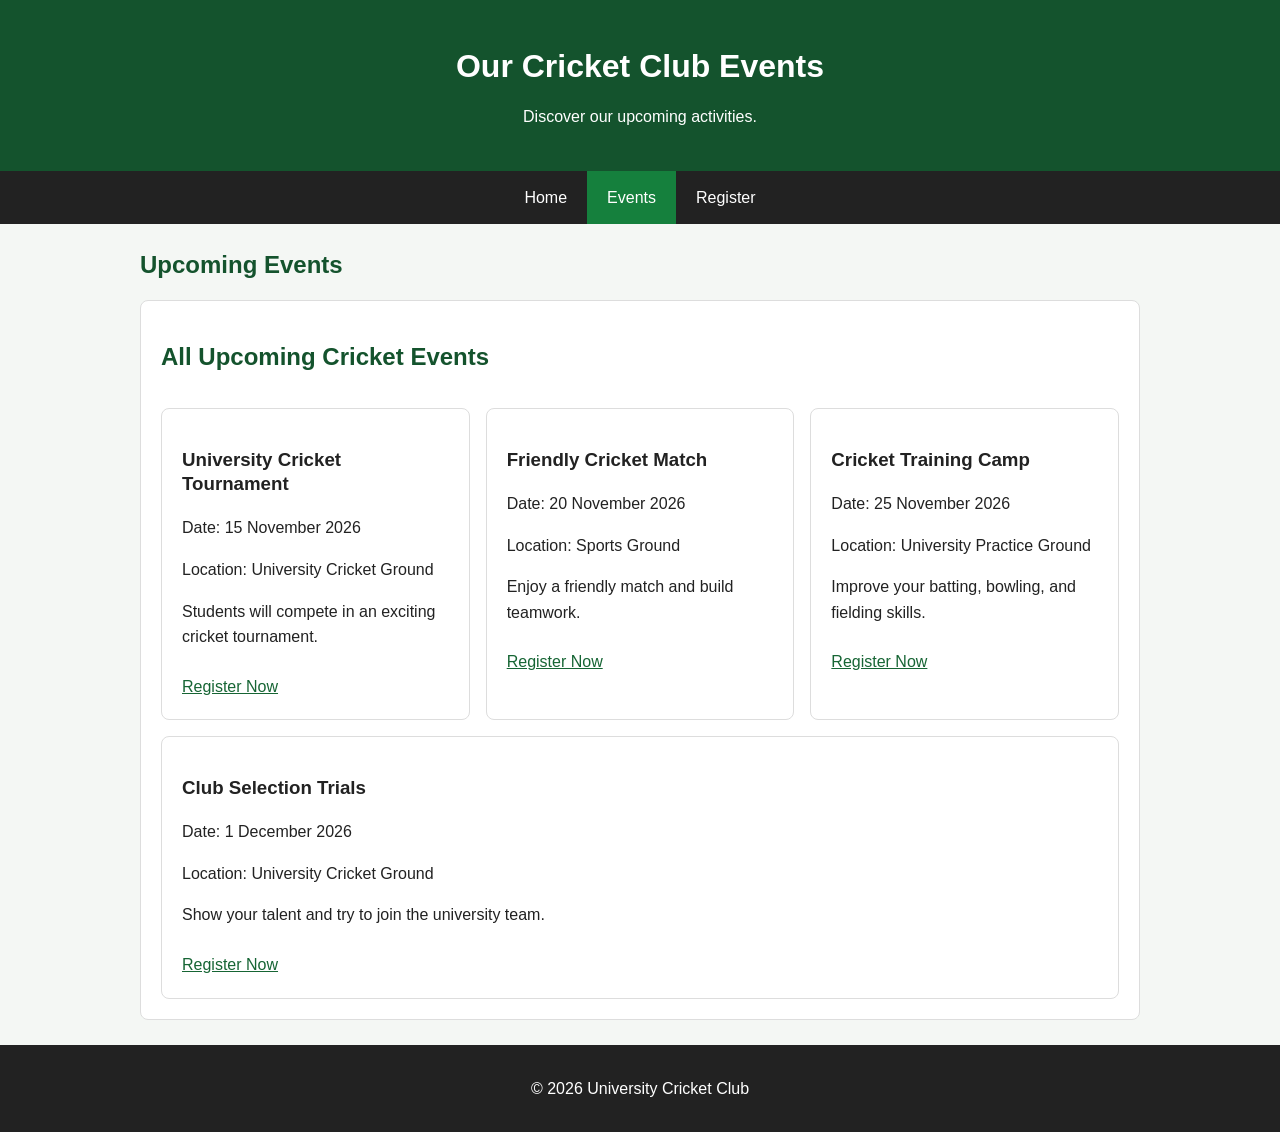
==== events.html @ 843cbe8c "complete" ====
<!DOCTYPE html>
<html lang="en">
<head>
    <meta charset="UTF-8">
    <meta name="viewport" content="width=device-width, initial-scale=1.0">
    <title>Cricket Club | Events</title>
    <link rel="stylesheet" href="css/style.css">
</head>
<body>
    <header>
        <h1>Our Cricket Club Events</h1>
        <p>Discover our upcoming activities.</p>
    </header>

    <nav>
        <a href="index.html">Home</a>
        <a href="events.html" class="active">Events</a>
        <a href="register.html">Register</a>
    </nav>

    <main>
        <h2>Upcoming Events</h2>

        <section>
            <h2>All Upcoming Cricket Events</h2>

            <article>
                <h3>University Cricket Tournament</h3>
                <p>Date: <time datetime="2026-11-15">15 November 2026</time></p>
                <p>Location: University Cricket Ground</p>
                <p>Students will compete in an exciting cricket tournament.</p>
                <a href="register.html">Register Now</a>
            </article>

            <article>
                <h3>Friendly Cricket Match</h3>
                <p>Date: <time datetime="2026-11-20">20 November 2026</time></p>
                <p>Location: Sports Ground</p>
                <p>Enjoy a friendly match and build teamwork.</p>
                <a href="register.html">Register Now</a>
            </article>

            <article>
                <h3>Cricket Training Camp</h3>
                <p>Date: <time datetime="2026-11-25">25 November 2026</time></p>
                <p>Location: University Practice Ground</p>
                <p>Improve your batting, bowling, and fielding skills.</p>
                <a href="register.html">Register Now</a>
            </article>

            <article>
                <h3>Club Selection Trials</h3>
                <p>Date: <time datetime="2026-12-01">1 December 2026</time></p>
                <p>Location: University Cricket Ground</p>
                <p>Show your talent and try to join the university team.</p>
                <a href="register.html">Register Now</a>
            </article>
        </section>
    </main>

    <footer>
        <p>&copy; 2026 University Cricket Club</p>
    </footer>
</body>
</html>
---- css/style.css ----
* {
    box-sizing: border-box;
}

body {
    margin: 0;
    font-family: Arial, sans-serif;
    line-height: 1.6;
    color: #222222;
    background-color: #f4f7f4;
}

header {
    background-color: #14532d;
    color: white;
    text-align: center;
    padding: 25px 15px;
}

header h1 {
    margin-bottom: 5px;
}

nav {
    display: flex;
    justify-content: center;
    flex-wrap: wrap;
    background-color: #222222;
}

nav a {
    color: white;
    text-decoration: none;
    padding: 14px 20px;
}

nav > a:hover,
nav a.active {
    background-color: #15803d;
}

nav a:focus-visible,
button:focus-visible,
input:focus-visible,
select:focus-visible {
    outline: 3px solid #ca8a04;
    outline-offset: 3px;
}

main {
    width: 90%;
    max-width: 1000px;
    margin: 25px auto;
}

section,
aside,
article {
    background-color: white;
    margin-bottom: 20px;
    padding: 20px;
    border: 1px solid #dddddd;
    border-radius: 8px;
}

h1, h2, h3 {
    line-height: 1.3;
}

h2 {
    color: #14532d;
}

main > section:has(article) {
    display: flex;
    flex-wrap: wrap;
    gap: 16px;
}

main > section:has(article) > h2 {
    flex-basis: 100%;
}

main > section:has(article) article {
    flex: 1 1 250px;
    margin-bottom: 0;
}

img {
    max-width: 100%;
    height: auto;
    border-radius: 8px;
}

figure {
    margin: 15px 0;
}

figcaption {
    font-size: 0.9rem;
    color: #444444;
}

a {
    color: #166534;
}

a[href^="https"] {
    overflow-wrap: anywhere;
}

article a {
    display: inline-block;
    margin-top: 8px;
}

form p {
    margin-bottom: 16px;
}

input,
select {
    width: 100%;
    max-width: 500px;
    padding: 10px;
    margin-top: 5px;
    border: 1px solid #777777;
    border-radius: 4px;
    font: inherit;
}

input[type="radio"] {
    width: auto;
}

label {
    display: inline-block;
    margin: 5px 10px 5px 0;
}

fieldset {
    margin-bottom: 20px;
    padding: 15px;
    border: 1px solid #aaaaaa;
    border-radius: 5px;
}

legend {
    font-weight: bold;
}

button {
    background-color: #166534;
    color: white;
    padding: 12px 18px;
    border: none;
    border-radius: 5px;
    cursor: pointer;
    margin-top: 10px;
    font: inherit;
}

button:hover {
    background-color: #14532d;
}

#message {
    font-weight: bold;
    color: #14532d;
}

footer {
    background-color: #222222;
    color: white;
    text-align: center;
    padding: 15px;
}

@media (max-width: 600px) {
    nav {
        flex-direction: column;
    }

    nav a {
        text-align: center;
    }

    main {
        width: 95%;
        margin: 15px auto;
    }

    section,
    aside,
    article {
        padding: 15px;
    }

    main > section:has(article) {
        display: block;
    }
}
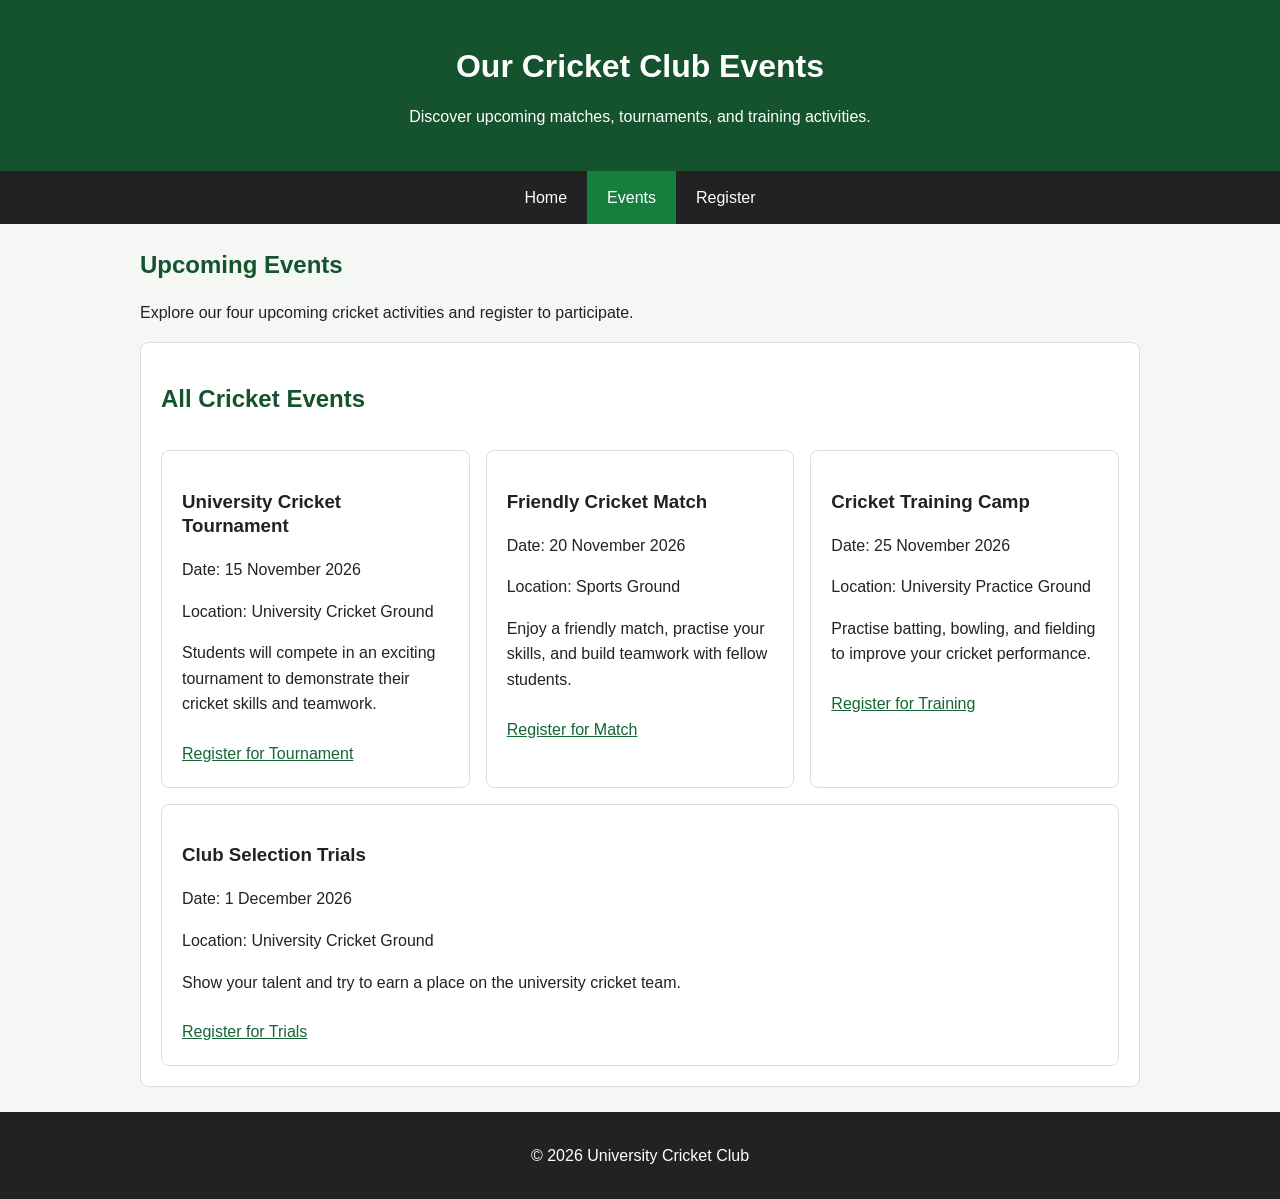
==== commit d4dd5a47: "Improve events page accessibility and descriptions" ====
--- a/events.html
+++ b/events.html
@@ -1,60 +1,61 @@
-
 <!DOCTYPE html>
 <html lang="en">
 <head>
     <meta charset="UTF-8">
     <meta name="viewport" content="width=device-width, initial-scale=1.0">
+    <meta name="description" content="Explore upcoming University Cricket Club tournaments, matches, training camps, and selection trials.">
     <title>Cricket Club | Events</title>
     <link rel="stylesheet" href="css/style.css">
 </head>
 <body>
     <header>
         <h1>Our Cricket Club Events</h1>
-        <p>Discover our upcoming activities.</p>
+        <p>Discover upcoming matches, tournaments, and training activities.</p>
     </header>
 
-    <nav>
+    <nav aria-label="Main navigation">
         <a href="index.html">Home</a>
-        <a href="events.html" class="active">Events</a>
+        <a href="events.html" class="active" aria-current="page">Events</a>
         <a href="register.html">Register</a>
     </nav>
 
     <main>
         <h2>Upcoming Events</h2>
+        <p>Explore our four upcoming cricket activities and register to participate.</p>
 
-        <section>
-            <h2>All Upcoming Cricket Events</h2>
+        <section aria-labelledby="events-heading">
+            <h2 id="events-heading">All Cricket Events</h2>
 
             <article>
                 <h3>University Cricket Tournament</h3>
                 <p>Date: <time datetime="2026-11-15">15 November 2026</time></p>
                 <p>Location: University Cricket Ground</p>
-                <p>Students will compete in an exciting cricket tournament.</p>
-                <a href="register.html">Register Now</a>
+                <p>Students will compete in an exciting tournament to demonstrate their cricket skills and teamwork.</p>
+                <a href="register.html">Register for Tournament</a>
             </article>
 
             <article>
                 <h3>Friendly Cricket Match</h3>
                 <p>Date: <time datetime="2026-11-20">20 November 2026</time></p>
                 <p>Location: Sports Ground</p>
-                <p>Enjoy a friendly match and build teamwork.</p>
-                <a href="register.html">Register Now</a>
+                <p>Enjoy a friendly match, practise your skills, and build teamwork with fellow students.</p>
+                <a href="register.html">Register for Match</a>
             </article>
 
             <article>
                 <h3>Cricket Training Camp</h3>
                 <p>Date: <time datetime="2026-11-25">25 November 2026</time></p>
                 <p>Location: University Practice Ground</p>
-                <p>Improve your batting, bowling, and fielding skills.</p>
-                <a href="register.html">Register Now</a>
+                <p>Practise batting, bowling, and fielding to improve your cricket performance.</p>
+                <a href="register.html">Register for Training</a>
             </article>
 
             <article>
                 <h3>Club Selection Trials</h3>
                 <p>Date: <time datetime="2026-12-01">1 December 2026</time></p>
                 <p>Location: University Cricket Ground</p>
-                <p>Show your talent and try to join the university team.</p>
-                <a href="register.html">Register Now</a>
+                <p>Show your talent and try to earn a place on the university cricket team.</p>
+                <a href="register.html">Register for Trials</a>
             </article>
         </section>
     </main>
@@ -63,4 +64,4 @@
         <p>&copy; 2026 University Cricket Club</p>
     </footer>
 </body>
-</html>
+</html>
